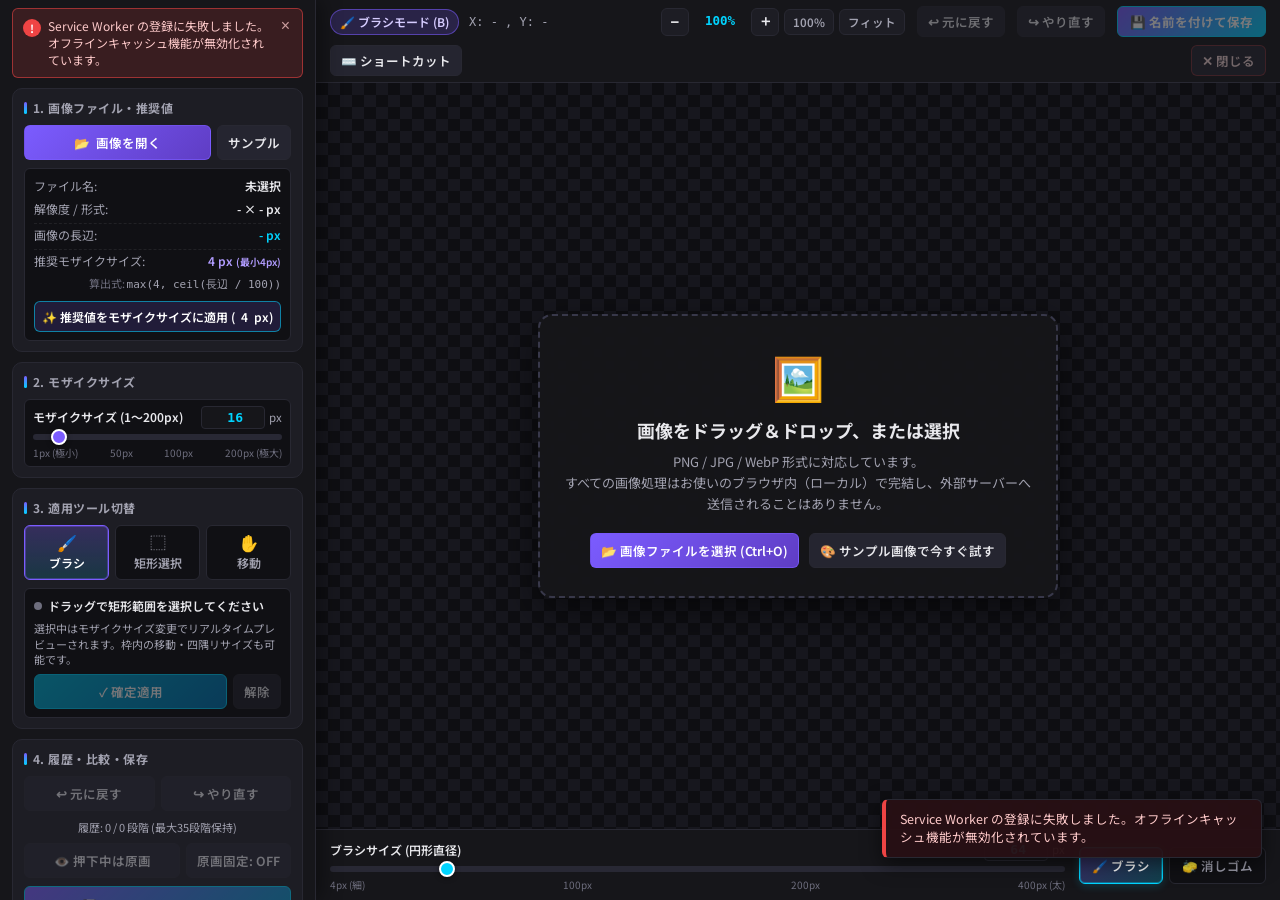
==== index.html @ 26cf525f "Add close-image button returning to start screen and full-screen shortcut help overlay; bump service" ====
<!DOCTYPE html>
<html lang="ja">
<head>
  <meta charset="UTF-8">
  <meta name="viewport" content="width=device-width, initial-scale=1.0">
  <meta name="theme-color" content="#0d0d0f">
  <meta name="description" content="Pixel Mosaic Tool - 画像の任意箇所に本格的なピクセル平均色モザイクを適用できる単一完結型PWAアプリ">
  <title>Pixel Mosaic Tool - ピクセルモザイク編集ツール</title>

  <!-- PWA Web App Manifest -->
  <link rel="manifest" href="./manifest.webmanifest">
  <link rel="icon" type="image/png" sizes="192x192" href="./icons/icon-192.png">
  <link rel="icon" type="image/svg+xml" href="./icons/icon.svg">
  <link rel="apple-touch-icon" href="./icons/icon-192.png">

  <!-- Google Fonts: Noto Sans JP / BIZ UDPGothic (オフライン時はシステムフォントへフォールバック) -->
  <link rel="preconnect" href="https://fonts.googleapis.com">
  <link rel="preconnect" href="https://fonts.gstatic.com" crossorigin>
  <link href="https://fonts.googleapis.com/css2?family=BIZ+UDPGothic:wght@400;700&family=Noto+Sans+JP:wght@400;500;600;700&display=swap" rel="stylesheet">

  <!-- アプリケーションスタイルシート -->
  <link rel="stylesheet" href="./style.css">
</head>
<body>
  <!-- アプリケーション全体の2カラムレイアウト -->
  <div class="app-layout">

    <!-- ==================== 左ツールパネル (幅 300〜320px) ==================== -->
    <aside class="tool-panel" aria-label="モザイク編集ツールパネル">

      <!-- アプリヘッダー (PWAインストールボタン表示時のみ現れる) -->
      <header class="panel-header">
        <!-- PWAインストール可能時に表示されるボタン -->
        <button type="button" id="installPwaBtn" class="btn btn-install" hidden aria-label="PWAアプリとしてインストール">
          PWAインストール
        </button>
      </header>

      <!-- パネル内アラート通知領域 (エラーや重要メッセージを画面内に表示) -->
      <div id="panelAlertBox" class="panel-alert" role="alert" aria-live="assertive" hidden>
        <div class="panel-alert-content">
          <span id="panelAlertIcon" class="panel-alert-icon" aria-hidden="true">!</span>
          <p id="panelAlertMessage" class="panel-alert-message"></p>
        </div>
        <button type="button" id="panelAlertCloseBtn" class="panel-alert-close" aria-label="アラート通知を閉じる">×</button>
      </div>

      <!-- スクロール可能なパネル本体 -->
      <div class="panel-body">

        <!-- 1. 画像ファイル読み込み & 画像情報・推奨モザイクサイズ常時表示 -->
        <section class="panel-section" aria-labelledby="sectionFileHeading">
          <h2 id="sectionFileHeading" class="section-title">1. 画像ファイル・推奨値</h2>

          <!-- 非表示のファイル選択input (PNG / JPG / WebP 対応) -->
          <input
            type="file"
            id="fileInput"
            accept="image/png,image/jpeg,image/webp,.png,.jpg,.jpeg,.webp"
            hidden
          >

          <div class="btn-row">
            <button type="button" id="openFileBtn" class="btn btn-primary btn-full" aria-label="画像ファイルを開く (ショートカット Ctrl+O)">
              <span class="btn-icon" aria-hidden="true">📂</span>
              <span>画像を開く</span>
              <kbd class="kbd-hint">Ctrl+O</kbd>
            </button>
            <button type="button" id="loadSampleBtn" class="btn btn-secondary" title="動作確認用のサンプル画像を生成して読み込みます" aria-label="サンプル画像を読み込む">
              サンプル
            </button>
          </div>

          <!-- 画像情報と推奨モザイクサイズの常時表示カード -->
          <div class="info-card" aria-live="polite">
            <div class="info-row">
              <span class="info-label">ファイル名:</span>
              <span id="infoFileName" class="info-value text-ellipsis" title="未選択">未選択</span>
            </div>
            <div class="info-row">
              <span class="info-label">解像度 / 形式:</span>
              <span id="infoResolution" class="info-value">- × - px</span>
            </div>
            <div class="info-row highlight-row">
              <span class="info-label">画像の長辺:</span>
              <strong id="infoLongSide" class="info-value accent-cyan">- px</strong>
            </div>
            <div class="info-row highlight-row">
              <span class="info-label" title="長辺400px以上なら ceil(長辺/100)、最小4px">推奨モザイクサイズ:</span>
              <strong id="infoRecommendedSize" class="info-value accent-purple">4 px <small>(最小4px)</small></strong>
            </div>
            <p class="formula-note">算出式: <code>max(4, ceil(長辺 / 100))</code></p>

            <!-- 推奨値適用ボタン -->
            <button
              type="button"
              id="applyRecommendedBtn"
              class="btn btn-accent btn-full"
              aria-label="推奨モザイクサイズを現在の設定に適用する"
            >
              ✨ 推奨値をモザイクサイズに適用 (<span id="recommendedBtnValue">4</span>px)
            </button>
          </div>
        </section>

        <!-- 2. モザイクサイズ設定 -->
        <section class="panel-section" aria-labelledby="sectionSizeHeading">
          <h2 id="sectionSizeHeading" class="section-title">2. モザイクサイズ</h2>

          <!-- モザイクサイズ (1〜200px, 1px単位, スライダー+数値連動) -->
          <div class="control-group">
            <div class="control-header">
              <label for="mosaicSizeSlider" class="control-label">モザイクサイズ (1〜200px)</label>
              <div class="number-input-wrap">
                <label for="mosaicSizeInput" class="sr-only">モザイクサイズ数値入力</label>
                <input
                  type="number"
                  id="mosaicSizeInput"
                  class="number-input"
                  min="1"
                  max="200"
                  step="1"
                  value="16"
                  aria-label="モザイクサイズ数値入力 (1から200ピクセル)"
                >
                <span class="unit-label">px</span>
              </div>
            </div>
            <input
              type="range"
              id="mosaicSizeSlider"
              class="range-slider"
              min="1"
              max="200"
              step="1"
              value="16"
              aria-label="モザイクサイズスライダー (1から200ピクセル)"
            >
            <div class="range-ticks">
              <span>1px (極小)</span>
              <span>50px</span>
              <span>100px</span>
              <span>200px (極大)</span>
            </div>
          </div>
        </section>

        <!-- 3. ツール切替 (ブラシ / 矩形選択 / パン移動) -->
        <section class="panel-section" aria-labelledby="sectionToolHeading">
          <h2 id="sectionToolHeading" class="section-title">3. 適用ツール切替</h2>

          <div class="tool-switcher" role="group" aria-label="モザイク適用ツール選択">
            <button
              type="button"
              id="toolBrushBtn"
              class="tool-btn active"
              data-tool="brush"
              aria-pressed="true"
              aria-label="ブラシツールに切り替え (ショートカット B)"
            >
              <span class="tool-icon" aria-hidden="true">🖌️</span>
              <span class="tool-name">ブラシ</span>
              <kbd class="kbd-hint">B</kbd>
            </button>

            <button
              type="button"
              id="toolRectBtn"
              class="tool-btn"
              data-tool="rect"
              aria-pressed="false"
              aria-label="矩形選択ツールに切り替え (ショートカット R)"
            >
              <span class="tool-icon" aria-hidden="true">⬚</span>
              <span class="tool-name">矩形選択</span>
              <kbd class="kbd-hint">R</kbd>
            </button>

            <button
              type="button"
              id="toolPanBtn"
              class="tool-btn"
              data-tool="pan"
              aria-pressed="false"
              aria-label="手のひらパン移動ツールに切り替え (Spaceキー押下でも可)"
            >
              <span class="tool-icon" aria-hidden="true">✋</span>
              <span class="tool-name">移動</span>
              <kbd class="kbd-hint">Space</kbd>
            </button>
          </div>

          <!-- 矩形選択ツール用の確定・キャンセル操作ボックス -->
          <div id="rectActionBox" class="rect-action-box" aria-live="polite">
            <div class="rect-status-header">
              <span class="rect-status-dot" id="rectStatusDot"></span>
              <span id="rectSelectionInfo" class="rect-status-text">ドラッグで矩形範囲を選択してください</span>
            </div>
            <p class="rect-hint-text">
              選択中はモザイクサイズ変更でリアルタイムプレビューされます。枠内の移動・四隅リサイズも可能です。
            </p>
            <div class="btn-row">
              <button
                type="button"
                id="confirmRectBtn"
                class="btn btn-confirm btn-flex"
                disabled
                aria-label="選択した矩形領域にモザイクを確定適用する (Enter または ダブルクリック)"
              >
                ✓ 確定適用 <kbd class="kbd-hint">Enter</kbd>
              </button>
              <button
                type="button"
                id="cancelRectBtn"
                class="btn btn-secondary"
                disabled
                aria-label="矩形選択をキャンセルする (Esc)"
              >
                解除 <kbd class="kbd-hint">Esc</kbd>
              </button>
            </div>
          </div>
        </section>

        <!-- 4. 履歴 (Undo/Redo) ・ 比較表示 ・ 保存 -->
        <section class="panel-section" aria-labelledby="sectionActionHeading">
          <h2 id="sectionActionHeading" class="section-title">4. 履歴・比較・保存</h2>

          <!-- Undo / Redo ボタン -->
          <div class="btn-row">
            <button
              type="button"
              id="undoBtn"
              class="btn btn-secondary btn-flex"
              disabled
              aria-label="元に戻す (Undo ショートカット Ctrl+Z)"
            >
              ↩ 元に戻す <kbd class="kbd-hint">Ctrl+Z</kbd>
            </button>
            <button
              type="button"
              id="redoBtn"
              class="btn btn-secondary btn-flex"
              disabled
              aria-label="やり直す (Redo ショートカット Ctrl+Y または Ctrl+Shift+Z)"
            >
              ↪ やり直す <kbd class="kbd-hint">Ctrl+Y</kbd>
            </button>
          </div>
          <div class="history-meta">
            <span id="historyStatusText">履歴: 0 / 0 段階 (最大35段階保持)</span>
          </div>

          <!-- 原画比較 (Before / After: 押している間 & トグル切替対応) -->
          <div class="compare-group">
            <button
              type="button"
              id="compareHoldBtn"
              class="btn btn-secondary btn-flex"
              disabled
              aria-label="押している間だけモザイク適用前の原画を表示する (ショートカット Hキー長押し)"
            >
              👁️ 押下中は原画 <kbd class="kbd-hint">H</kbd>
            </button>
            <button
              type="button"
              id="compareToggleBtn"
              class="btn btn-secondary"
              disabled
              aria-pressed="false"
              aria-label="原画表示 (Before/After) をトグル切り替えする"
            >
              原画固定: OFF
            </button>
          </div>

          <!-- 保存ボタン -->
          <button
            type="button"
            id="saveBtn"
            class="btn btn-save btn-full"
            disabled
            aria-label="モザイク適用済み画像を保存する (ショートカット Ctrl+S)"
          >
            <span>💾 画像を保存 (<code>_mosaic</code>)</span>
            <kbd class="kbd-hint">Ctrl+S</kbd>
          </button>
        </section>

        <!-- 5. 画面を常に表示 (Wake Lock API) & 別ウィンドウ起動 -->
        <section class="panel-section" aria-labelledby="sectionWindowHeading">
          <h2 id="sectionWindowHeading" class="section-title">5. 表示維持・ウィンドウ</h2>

          <!-- Wake Lock API トグル -->
          <div class="toggle-row">
            <div class="toggle-label-group">
              <label for="wakeLockToggle" class="toggle-label">画面を常に表示 (Wake Lock)</label>
              <span id="wakeLockStatus" class="wake-status">OFF</span>
            </div>
            <input
              type="checkbox"
              id="wakeLockToggle"
              class="toggle-checkbox"
              aria-label="画面を常に表示してスリープを防止する (Screen Wake Lock API)"
            >
          </div>

          <!-- 別ウィンドウで開くボタン -->
          <button
            type="button"
            id="openWindowBtn"
            class="btn btn-secondary btn-full"
            aria-label="このアプリを独立した別ウィンドウで開く"
          >
            🗗 別ウィンドウで開く
          </button>

          <!-- ショートカットキー説明の表示/非表示を切り替えるトグルボタン (初期状態: 非表示) -->
          <button
            type="button"
            id="toggleShortcutsBtn"
            class="btn btn-secondary btn-full"
            aria-expanded="false"
            aria-controls="shortcutBar shortcutGrid"
            aria-label="ショートカットキーの説明表示を切り替える"
          >
            <span aria-hidden="true">⌨</span>
            <span id="toggleShortcutsBtnText">ショートカット説明: OFF</span>
          </button>

          <!-- 常に前面表示に関する正直な仕様注釈 -->
          <p class="honest-note">
            ※WebブラウザおよびPWAのセキュリティ仕様上、OSレベルの「常に最前面表示（Always on Top）」は実現できません。代わりに、作業中の画面自動スリープを防ぐ <strong>Wake Lock API</strong> と、作業用に配置しやすい<strong>別ウィンドウ起動ボタン</strong>を提供しています。
          </p>
        </section>

        <!-- 6. 警告表示 (常時表示) -->
        <section class="warning-card" aria-label="モザイク処理に関する重要警告">
          <h3 class="warning-title">⚠️ 重要: 保存前に必ずご確認ください</h3>
          <ul class="warning-list">
            <li><strong>モザイクは不可逆です:</strong> ピクセル領域を平均色で完全に塗りつぶすため、保存後の画像から元のピクセル情報を復元することはできません。</li>
            <li><strong>保存前の目視確認:</strong> モザイクサイズが小さすぎると文字や顔立ちが推測される恐れがあります。保存前にズームして十分な強度か必ず確認してください。</li>
            <li><strong>元画像の保護:</strong> 保存時は <code>元ファイル名_mosaic.拡張子</code> として出力され、元の画像ファイル自体は上書きされません。</li>
          </ul>
        </section>

      </div>
    </aside>

    <!-- ==================== 右キャンバス作業領域 ==================== -->
    <main class="workspace-area" aria-label="画像編集ワークスペース">

      <!-- 上部ステータス＆ズームツールバー -->
      <header class="canvas-toolbar" aria-label="キャンバス表示ステータスとズーム操作">
        <div class="status-left">
          <span id="statusToolBadge" class="status-badge badge-purple">🖌️ ブラシモード (B)</span>
          <span id="statusCoords" class="status-coords">X: - , Y: -</span>
          <span id="compareActiveBadge" class="status-badge badge-cyan" hidden>👁️ 原画 (Before) 表示中</span>
        </div>

        <div class="zoom-controls" role="group" aria-label="ズーム倍率操作">
          <button type="button" id="zoomOutBtn" class="btn-icon-only" aria-label="ズームアウト (縮小 -)">−</button>
          <span id="zoomLevelText" class="zoom-level-text" title="現在の表示倍率 (0.1x〜8.0x)">100%</span>
          <button type="button" id="zoomInBtn" class="btn-icon-only" aria-label="ズームイン (拡大 +)">＋</button>
          <button type="button" id="zoomResetBtn" class="btn-zoom-chip" aria-label="ズームを100%等倍にリセット (0)">100%</button>
          <button type="button" id="zoomFitBtn" class="btn-zoom-chip" aria-label="画像を画面サイズにフィット表示">フィット</button>
        </div>

        <!-- 元に戻す / やり直すボタン (上部ツールバー) -->
        <button
          type="button"
          id="undoToolbarBtn"
          class="btn btn-secondary"
          disabled
          aria-label="元に戻す (Ctrl+Z)"
        >
          ↩ 元に戻す
        </button>
        <button
          type="button"
          id="redoToolbarBtn"
          class="btn btn-secondary"
          disabled
          aria-label="やり直す (Ctrl+Y)"
        >
          ↪ やり直す
        </button>

        <!-- 名前を付けて保存ボタン -->
        <button
          type="button"
          id="saveAsBtn"
          class="btn btn-save-as"
          disabled
          aria-label="名前を付けて画像を保存する"
        >
          💾 名前を付けて保存
        </button>

        <!-- ショートカットキー一覧（全画面オーバーレイ）表示ボタン -->
        <button
          type="button"
          id="shortcutHelpBtn"
          class="btn btn-secondary"
          aria-haspopup="dialog"
          aria-controls="shortcutHelpOverlay"
          aria-label="ショートカットキー一覧を表示する"
        >
          ⌨️ ショートカット
        </button>

        <!-- 編集中の画像を閉じて開始画面に戻るボタン -->
        <button
          type="button"
          id="closeEditorBtn"
          class="btn btn-close-editor"
          disabled
          aria-label="画像を閉じて開始画面に戻る"
        >
          ✕ 閉じる
        </button>
      </header>

      <!-- キャンバスビューポート (チェッカーボード背景) -->
      <div id="canvasViewport" class="canvas-viewport" tabindex="0" aria-label="モザイク編集キャンバス領域">

        <!-- 表示用メインキャンバス (オフスクリーンキャンバスから高速転写) -->
        <canvas id="displayCanvas" class="display-canvas" aria-label="編集中の画像キャンバス"></canvas>

        <!-- 矩形選択中にキャンバス上部に表示されるフローティング確定バー -->
        <div id="floatingRectBar" class="floating-rect-bar" hidden>
          <span id="floatingRectText" class="floating-rect-text">矩形選択プレビュー中</span>
          <button type="button" id="floatingConfirmBtn" class="btn btn-confirm btn-sm" aria-label="選択範囲のモザイクを確定する">
            ✓ 確定 (Enter / ダブルクリック)
          </button>
          <button type="button" id="floatingCancelBtn" class="btn btn-secondary btn-sm" aria-label="選択範囲をキャンセルする">
            ✕ キャンセル (Esc)
          </button>
        </div>

        <!-- 初期状態（画像未読み込み時）の案内ボックス -->
        <div id="emptyStateBox" class="empty-state-box">
          <div class="empty-state-inner">
            <div class="empty-icon" aria-hidden="true">🖼️</div>
            <h2 class="empty-title">画像をドラッグ＆ドロップ、または選択</h2>
            <p class="empty-desc">
              PNG / JPG / WebP 形式に対応しています。<br>
              すべての画像処理はお使いのブラウザ内（ローカル）で完結し、外部サーバーへ送信されることはありません。
            </p>
            <div class="empty-actions">
              <button type="button" id="emptyOpenBtn" class="btn btn-primary" aria-label="パソコンや端末から画像ファイルを選択して開く">
                📂 画像ファイルを選択 (Ctrl+O)
              </button>
              <button type="button" id="emptySampleBtn" class="btn btn-secondary" aria-label="デモ用のサンプル画像を生成して試す">
                🎨 サンプル画像で今すぐ試す
              </button>
            </div>
            <!-- ショートカットキー一覧 (初期状態は非表示、body.shortcuts-visible 時に表示) -->
            <div id="shortcutGrid" class="shortcut-grid" aria-label="キーボードショートカット一覧">
              <div class="sc-item"><kbd>B</kbd> <span>ブラシ</span></div>
              <div class="sc-item"><kbd>E</kbd> <span>消しゴム</span></div>
              <div class="sc-item"><kbd>R</kbd> <span>矩形選択</span></div>
              <div class="sc-item"><kbd>Enter</kbd> <span>矩形確定</span></div>
              <div class="sc-item"><kbd>Ctrl+Z</kbd> <span>元に戻す</span></div>
              <div class="sc-item"><kbd>Ctrl+Y</kbd> <span>やり直す</span></div>
              <div class="sc-item"><kbd>H</kbd> <span>原画比較</span></div>
              <div class="sc-item"><kbd>Space</kbd>+ドラッグ <span>画面移動</span></div>
              <div class="sc-item"><kbd>+</kbd><kbd>-</kbd><kbd>0</kbd> <span>ズーム</span></div>
              <div class="sc-item"><kbd>Ctrl+S</kbd> <span>保存</span></div>
            </div>
          </div>
        </div>

        <!-- ドラッグ＆ドロップ中のハイライトオーバーレイ -->
        <div id="dropOverlay" class="drop-overlay" hidden aria-hidden="true">
          <div class="drop-overlay-box">
            <span class="drop-overlay-icon">📥</span>
            <p class="drop-overlay-text">ここにドロップして画像を読み込む (PNG / JPG / WebP)</p>
          </div>
        </div>

      </div>

      <!-- 下部ブラシサイズ調節バー (円形プレビュー直径, スライダー+数値連動, ブラシ/消しゴム切替) -->
      <div id="brushControlGroup" class="control-group brush-size-bar">
        <div class="brush-size-controls">
          <div class="control-header">
            <label for="brushSizeSlider" class="control-label">ブラシサイズ (円形直径)</label>
            <div class="number-input-wrap">
              <label for="brushSizeInput" class="sr-only">ブラシサイズ数値入力</label>
              <input
                type="number"
                id="brushSizeInput"
                class="number-input"
                min="4"
                max="400"
                step="1"
                value="64"
                aria-label="ブラシサイズ数値入力 (4から400ピクセル)"
              >
              <span class="unit-label">px</span>
            </div>
          </div>
          <input
            type="range"
            id="brushSizeSlider"
            class="range-slider range-slider-cyan"
            min="4"
            max="400"
            step="1"
            value="64"
            aria-label="ブラシサイズスライダー (4から400ピクセル)"
          >
          <div class="range-ticks">
            <span>4px (細)</span>
            <span>100px</span>
            <span>200px</span>
            <span>400px (太)</span>
          </div>
        </div>

        <div class="brush-mode-switcher" role="group" aria-label="ブラシ・消しゴム切替">
          <button
            type="button"
            id="brushModeBtn"
            class="brush-mode-btn active"
            aria-pressed="true"
            title="ブラシモード (ショートカット B)"
            aria-label="ブラシモードに切り替え (ショートカット B)"
          >
            🖌️ ブラシ
          </button>
          <button
            type="button"
            id="eraserModeBtn"
            class="brush-mode-btn"
            aria-pressed="false"
            title="消しゴムモード (ショートカット E)"
            aria-label="消しゴムモードに切り替え (ショートカット E)"
          >
            🧽 消しゴム
          </button>
        </div>
      </div>

      <!-- 下部ショートカット・操作ガイドフッター (初期状態は非表示、body.shortcuts-visible 時に表示) -->
      <footer id="shortcutBar" class="shortcut-bar" aria-label="操作ガイドおよびショートカット">
        <span><kbd>B</kbd> ブラシ</span>
        <span><kbd>E</kbd> 消しゴム</span>
        <span><kbd>R</kbd> 矩形選択 (確定: <kbd>Enter</kbd> / ダブルクリック)</span>
        <span><kbd>Ctrl+Z</kbd> Undo</span>
        <span><kbd>Ctrl+Shift+Z</kbd> / <kbd>Ctrl+Y</kbd> Redo</span>
        <span><kbd>H</kbd> 押下中は原画比較</span>
        <span><kbd>ホイール</kbd> / <kbd>+</kbd><kbd>-</kbd><kbd>0</kbd> ズーム</span>
        <span><kbd>2本指ピンチ</kbd> ズーム</span>
        <span><kbd>中ボタン</kbd> / <kbd>Space</kbd>+ドラッグ パン移動</span>
        <span><kbd>Ctrl+S</kbd> 保存</span>
      </footer>

    </main>

  </div>

  <!-- ショートカットキー一覧 全画面オーバーレイ (表示中は編集画面全体を完全に覆い隠す) -->
  <div
    id="shortcutHelpOverlay"
    class="shortcut-help-overlay"
    hidden
    role="dialog"
    aria-modal="true"
    aria-label="ショートカットキー一覧"
  >
    <div class="shortcut-help-dialog" role="document">
      <div class="shortcut-help-header">
        <h2 class="shortcut-help-title">ショートカットキー一覧</h2>
        <button
          type="button"
          id="shortcutHelpCloseBtn"
          class="btn btn-secondary shortcut-help-close-btn"
          aria-label="ショートカットキー一覧を閉じる"
        >
          ✕ 閉じる
        </button>
      </div>

      <p class="shortcut-help-lead">
        キーボードショートカット・マウス操作・タッチ操作の一覧です。<kbd>Esc</kbd> キーまたは枠外クリックでも閉じられます。
      </p>

      <div class="shortcut-help-list">
        <div class="shortcut-help-item">
          <div class="shortcut-help-keys"><kbd>B</kbd></div>
          <div class="shortcut-help-desc">ブラシ（モザイク塗布モードに切り替え）</div>
        </div>
        <div class="shortcut-help-item">
          <div class="shortcut-help-keys"><kbd>E</kbd></div>
          <div class="shortcut-help-desc">消しゴム（モザイク消去モードに切り替え）</div>
        </div>
        <div class="shortcut-help-item">
          <div class="shortcut-help-keys"><kbd>R</kbd></div>
          <div class="shortcut-help-desc">矩形選択ツールに切り替え</div>
        </div>
        <div class="shortcut-help-item">
          <div class="shortcut-help-keys"><kbd>Enter</kbd> <span class="key-sep">/</span> <kbd>ダブルクリック</kbd></div>
          <div class="shortcut-help-desc">矩形選択のモザイクを確定適用</div>
        </div>
        <div class="shortcut-help-item">
          <div class="shortcut-help-keys"><kbd>Esc</kbd></div>
          <div class="shortcut-help-desc">矩形選択のキャンセル ／ この一覧画面を閉じる</div>
        </div>
        <div class="shortcut-help-item">
          <div class="shortcut-help-keys"><kbd>Ctrl+Z</kbd></div>
          <div class="shortcut-help-desc">元に戻す（Undo）</div>
        </div>
        <div class="shortcut-help-item">
          <div class="shortcut-help-keys"><kbd>Ctrl+Y</kbd> <span class="key-sep">/</span> <kbd>Ctrl+Shift+Z</kbd></div>
          <div class="shortcut-help-desc">やり直す（Redo）</div>
        </div>
        <div class="shortcut-help-item">
          <div class="shortcut-help-keys"><kbd>H</kbd></div>
          <div class="shortcut-help-desc">原画比較（押している間だけモザイク前の原画を表示）</div>
        </div>
        <div class="shortcut-help-item">
          <div class="shortcut-help-keys"><kbd>Space</kbd>+ドラッグ <span class="key-sep">/</span> <kbd>中ボタン</kbd>ドラッグ</div>
          <div class="shortcut-help-desc">画面移動（パン移動）</div>
        </div>
        <div class="shortcut-help-item">
          <div class="shortcut-help-keys"><kbd>2本指ピンチ</kbd> <span class="key-sep">/</span> <kbd>2本指ドラッグ</kbd></div>
          <div class="shortcut-help-desc">タッチ操作でズーム（拡大・縮小）・画面移動</div>
        </div>
        <div class="shortcut-help-item">
          <div class="shortcut-help-keys"><kbd>＋</kbd> <kbd>－</kbd> <kbd>0</kbd> <span class="key-sep">/</span> <kbd>ホイール</kbd></div>
          <div class="shortcut-help-desc">ズーム拡大・縮小 ／ <kbd>0</kbd> で 100% 等倍にリセット</div>
        </div>
        <div class="shortcut-help-item">
          <div class="shortcut-help-keys"><kbd>Ctrl+S</kbd></div>
          <div class="shortcut-help-desc">編集済み画像を保存（<code>_mosaic</code>）</div>
        </div>
        <div class="shortcut-help-item">
          <div class="shortcut-help-keys"><kbd>Ctrl+O</kbd></div>
          <div class="shortcut-help-desc">画像ファイルを開く</div>
        </div>
      </div>
    </div>
  </div>

  <!-- 画面内トースト通知コンテナ -->
  <div id="toastContainer" class="toast-container" aria-live="polite" aria-atomic="true"></div>

  <!-- メインアプリケーションロジック -->
  <script src="./app.js" defer></script>
</body>
</html>
---- style.css ----
/**
 * Pixel Mosaic Tool - スタイルシート (style.css)
 *
 * 仕様に基づくダークテーマ配色:
 * - 背景: #0d0d0f 〜 #121215
 * - パネル背景: #16161a
 * - アクセントカラー1 (パープル): #7b5cff
 * - アクセントカラー2 (シアン): #00d4ff
 * - メイン文字色: #e8e8ec
 * - フォント: "Noto Sans JP", "BIZ UDPGothic", sans-serif
 */

/* ==================== CSS変数定義 ==================== */
:root {
  --bg-deep: #0d0d0f;
  --bg-workspace: #121215;
  --bg-panel: #16161a;
  --bg-card: #1d1d24;
  --bg-input: #101014;
  --bg-hover: #252530;

  --accent-purple: #7b5cff;
  --accent-purple-hover: #8f75ff;
  --accent-cyan: #00d4ff;
  --accent-cyan-hover: #33ddff;
  --accent-green: #10b981;
  --accent-amber: #f59e0b;
  --accent-red: #ef4444;

  --text-main: #e8e8ec;
  --text-sub: #a2a2b0;
  --text-muted: #6e6e7e;

  --border-color: #282832;
  --border-focus: #7b5cff;

  --panel-width: 316px;
  --radius-sm: 6px;
  --radius-md: 10px;
  --radius-lg: 14px;

  --font-base: "Noto Sans JP", "BIZ UDPGothic", -apple-system, BlinkMacSystemFont, "Segoe UI", sans-serif;
  --font-mono: ui-monospace, SFMono-Regular, Menlo, Monaco, Consolas, monospace;
}

/* ==================== リセット & ベース設定 ==================== */
*,
*::before,
*::after {
  box-sizing: border-box;
  margin: 0;
  padding: 0;
}

html,
body {
  width: 100%;
  height: 100%;
  overflow: hidden;
  background-color: var(--bg-deep);
  color: var(--text-main);
  font-family: var(--font-base);
  font-size: 13.5px;
  line-height: 1.5;
  -webkit-font-smoothing: antialiased;
  user-select: none;
}

/* スクリーンリーダー専用ラベル用クラス */
.sr-only {
  position: absolute;
  width: 1px;
  height: 1px;
  padding: 0;
  margin: -1px;
  overflow: hidden;
  clip: rect(0, 0, 0, 0);
  white-space: nowrap;
  border: 0;
}

/* `[hidden]` 属性が指定された要素は確実に非表示にする */
[hidden] {
  display: none !important;
}

/* ==================== メイン2カラムレイアウト ==================== */
.app-layout {
  display: flex;
  width: 100vw;
  height: 100vh;
  background: linear-gradient(135deg, var(--bg-deep) 0%, var(--bg-workspace) 100%);
}

/* ==================== 左ツールパネル (幅 300-320px) ==================== */
.tool-panel {
  width: var(--panel-width);
  min-width: 300px;
  max-width: 320px;
  height: 100%;
  background-color: var(--bg-panel);
  border-right: 1px solid var(--border-color);
  display: flex;
  flex-direction: column;
  z-index: 20;
  box-shadow: 4px 0 20px rgba(0, 0, 0, 0.45);
}

/* パネルヘッダー */
.panel-header {
  padding: 12px 14px;
  border-bottom: 1px solid var(--border-color);
  display: flex;
  align-items: center;
  justify-content: space-between;
  gap: 8px;
  background: linear-gradient(180deg, rgba(123, 92, 255, 0.08) 0%, rgba(22, 22, 26, 0) 100%);
}

/* インストールボタンが非表示の間はヘッダー自体を表示しない */
.panel-header:has(> #installPwaBtn[hidden]) {
  display: none;
}

/* パネル内アラート領域 */
.panel-alert {
  margin: 8px 12px 0;
  padding: 9px 10px;
  border-radius: var(--radius-sm);
  background-color: rgba(239, 68, 68, 0.16);
  border: 1px solid rgba(239, 68, 68, 0.55);
  color: #fecaca;
  display: flex;
  align-items: flex-start;
  justify-content: space-between;
  gap: 8px;
  font-size: 12px;
}

.panel-alert.alert-info {
  background-color: rgba(0, 212, 255, 0.14);
  border-color: rgba(0, 212, 255, 0.5);
  color: #cffafe;
}

.panel-alert-content {
  display: flex;
  align-items: flex-start;
  gap: 7px;
}

.panel-alert-icon {
  display: inline-flex;
  align-items: center;
  justify-content: center;
  width: 18px;
  height: 18px;
  border-radius: 50%;
  background: var(--accent-red);
  color: #fff;
  font-weight: 700;
  font-size: 11px;
  flex-shrink: 0;
  margin-top: 1px;
}

.panel-alert.alert-info .panel-alert-icon {
  background: var(--accent-cyan);
  color: #0d0d0f;
}

.panel-alert-message {
  word-break: break-word;
  line-height: 1.4;
}

.panel-alert-close {
  background: transparent;
  border: none;
  color: inherit;
  font-size: 16px;
  line-height: 1;
  cursor: pointer;
  opacity: 0.75;
  padding: 0 2px;
}

.panel-alert-close:hover {
  opacity: 1;
}

/* パネルスクロール領域 */
.panel-body {
  flex: 1;
  overflow-y: auto;
  padding: 10px 12px 18px;
  display: flex;
  flex-direction: column;
  gap: 10px;
}

.panel-body::-webkit-scrollbar {
  width: 6px;
}

.panel-body::-webkit-scrollbar-track {
  background: var(--bg-panel);
}

.panel-body::-webkit-scrollbar-thumb {
  background: #2f2f3d;
  border-radius: 3px;
}

/* 各セクション共通カード */
.panel-section {
  background-color: var(--bg-card);
  border: 1px solid var(--border-color);
  border-radius: var(--radius-md);
  padding: 10px 11px;
  display: flex;
  flex-direction: column;
  gap: 8px;
}

.section-title {
  font-size: 12px;
  font-weight: 700;
  color: var(--text-sub);
  text-transform: uppercase;
  letter-spacing: 0.04em;
  display: flex;
  align-items: center;
  gap: 6px;
}

.section-title::before {
  content: "";
  display: inline-block;
  width: 3px;
  height: 12px;
  border-radius: 2px;
  background: linear-gradient(180deg, var(--accent-purple), var(--accent-cyan));
}

/* ==================== ボタン共通 ==================== */
.btn-row {
  display: flex;
  gap: 6px;
  align-items: center;
}

.btn {
  display: inline-flex;
  align-items: center;
  justify-content: center;
  gap: 6px;
  padding: 7px 10px;
  border-radius: var(--radius-sm);
  border: 1px solid var(--border-color);
  background-color: var(--bg-hover);
  color: var(--text-main);
  font-family: inherit;
  font-size: 12.5px;
  font-weight: 600;
  cursor: pointer;
  transition: background-color 0.15s ease, border-color 0.15s ease, transform 0.08s ease, opacity 0.15s ease;
  white-space: nowrap;
}

.btn:hover:not(:disabled) {
  background-color: #2f2f3d;
  border-color: #3e3e52;
}

.btn:active:not(:disabled) {
  transform: translateY(1px);
}

.btn:focus-visible {
  outline: 2px solid var(--accent-cyan);
  outline-offset: 2px;
}

.btn:disabled {
  opacity: 0.42;
  cursor: not-allowed;
}

.btn-full {
  width: 100%;
}

.btn-flex {
  flex: 1;
}

.btn-sm {
  padding: 5px 9px;
  font-size: 12px;
}

/* プライマリボタン (パープル) */
.btn-primary {
  background: linear-gradient(135deg, var(--accent-purple) 0%, #5f3dc4 100%);
  border-color: rgba(123, 92, 255, 0.6);
  color: #ffffff;
}

.btn-primary:hover:not(:disabled) {
  background: linear-gradient(135deg, var(--accent-purple-hover) 0%, #6d48d9 100%);
  border-color: var(--accent-purple-hover);
}

/* アクセントボタン (推奨値適用: パープル〜シアングラデーション枠) */
.btn-accent {
  background: rgba(123, 92, 255, 0.16);
  border: 1px solid rgba(0, 212, 255, 0.55);
  color: #ffffff;
  font-size: 12px;
  padding: 6px 8px;
}

.btn-accent:hover:not(:disabled) {
  background: rgba(0, 212, 255, 0.22);
  border-color: var(--accent-cyan);
}

/* 確定ボタン (シアン〜グリーン系) */
.btn-confirm {
  background: linear-gradient(135deg, #00b4d8 0%, #0077b6 100%);
  border-color: var(--accent-cyan);
  color: #ffffff;
}

.btn-confirm:hover:not(:disabled) {
  background: linear-gradient(135deg, var(--accent-cyan) 0%, #0096c7 100%);
}

/* 保存ボタン */
.btn-save {
  background: linear-gradient(135deg, var(--accent-purple) 0%, #0098c7 100%);
  border-color: var(--accent-cyan);
  color: #ffffff;
  padding: 9px 12px;
  font-size: 13px;
}

.btn-save:hover:not(:disabled) {
  filter: brightness(1.1);
}

/* インストールボタン */
.btn-install {
  font-size: 11px;
  padding: 4px 8px;
  background: rgba(0, 212, 255, 0.16);
  border-color: var(--accent-cyan);
  color: var(--accent-cyan);
}

/* キーボードヒントバッジ (初期状態は非表示、body.shortcuts-visible 時にのみ表示) */
.kbd-hint {
  display: none;
  padding: 1px 5px;
  font-family: var(--font-mono);
  font-size: 10.5px;
  font-weight: 500;
  color: var(--text-sub);
  background-color: rgba(0, 0, 0, 0.38);
  border: 1px solid rgba(255, 255, 255, 0.14);
  border-radius: 4px;
}

body.shortcuts-visible .kbd-hint {
  display: inline-block;
}

/* ==================== 画像情報 & 推奨モザイクサイズカード ==================== */
.info-card {
  background-color: var(--bg-input);
  border: 1px solid var(--border-color);
  border-radius: var(--radius-sm);
  padding: 8px 9px;
  display: flex;
  flex-direction: column;
  gap: 5px;
}

.info-row {
  display: flex;
  align-items: center;
  justify-content: space-between;
  gap: 6px;
  font-size: 12px;
}

.highlight-row {
  padding-top: 2px;
  border-top: 1px dashed rgba(255, 255, 255, 0.07);
}

.info-label {
  color: var(--text-sub);
  flex-shrink: 0;
}

.info-value {
  color: var(--text-main);
  font-weight: 600;
  text-align: right;
}

.text-ellipsis {
  overflow: hidden;
  text-overflow: ellipsis;
  white-space: nowrap;
  max-width: 175px;
}

.accent-cyan {
  color: var(--accent-cyan);
}

.accent-purple {
  color: #b19cff;
}

.formula-note {
  font-size: 11px;
  color: var(--text-muted);
  text-align: right;
  margin-bottom: 2px;
}

.formula-note code {
  font-family: var(--font-mono);
  color: var(--text-sub);
}

/* ==================== ツール切替ボタングループ ==================== */
.tool-switcher {
  display: grid;
  grid-template-columns: repeat(3, 1fr);
  gap: 6px;
}

.tool-btn {
  display: flex;
  flex-direction: column;
  align-items: center;
  justify-content: center;
  gap: 3px;
  padding: 8px 4px;
  border-radius: var(--radius-sm);
  border: 1px solid var(--border-color);
  background-color: var(--bg-input);
  color: var(--text-sub);
  font-family: inherit;
  font-size: 12px;
  font-weight: 600;
  cursor: pointer;
  transition: all 0.15s ease;
}

.tool-btn:hover {
  background-color: var(--bg-hover);
  color: var(--text-main);
}

.tool-btn.active {
  background: linear-gradient(180deg, rgba(123, 92, 255, 0.26) 0%, rgba(0, 212, 255, 0.14) 100%);
  border-color: var(--accent-purple);
  color: #ffffff;
  box-shadow: 0 0 0 1px rgba(123, 92, 255, 0.35) inset;
}

.tool-icon {
  font-size: 16px;
  line-height: 1.1;
}

/* 矩形選択サブボックス */
.rect-action-box {
  background-color: var(--bg-input);
  border: 1px solid var(--border-color);
  border-radius: var(--radius-sm);
  padding: 8px 9px;
  display: flex;
  flex-direction: column;
  gap: 6px;
}

.rect-action-box.has-selection {
  border-color: var(--accent-cyan);
  background: rgba(0, 212, 255, 0.06);
}

.rect-status-header {
  display: flex;
  align-items: center;
  gap: 6px;
  font-size: 12px;
  font-weight: 600;
}

.rect-status-dot {
  width: 8px;
  height: 8px;
  border-radius: 50%;
  background-color: var(--text-muted);
  flex-shrink: 0;
}

.rect-action-box.has-selection .rect-status-dot {
  background-color: var(--accent-cyan);
  box-shadow: 0 0 8px var(--accent-cyan);
}

.rect-hint-text {
  font-size: 11px;
  color: var(--text-sub);
  line-height: 1.4;
}

/* ==================== スライダー & 数値入力コントロール ==================== */
.control-group {
  display: flex;
  flex-direction: column;
  gap: 5px;
  padding: 6px 8px;
  background-color: var(--bg-input);
  border: 1px solid var(--border-color);
  border-radius: var(--radius-sm);
}

.control-header {
  display: flex;
  align-items: center;
  justify-content: space-between;
  gap: 8px;
}

.control-label {
  font-size: 12px;
  font-weight: 600;
  color: var(--text-main);
}

.number-input-wrap {
  display: flex;
  align-items: center;
  gap: 4px;
}

.number-input {
  width: 64px;
  padding: 3px 6px;
  border-radius: 4px;
  border: 1px solid var(--border-color);
  background-color: var(--bg-panel);
  color: var(--accent-cyan);
  font-family: var(--font-mono);
  font-size: 13px;
  font-weight: 700;
  text-align: right;
}

.number-input:focus {
  outline: none;
  border-color: var(--accent-purple);
  box-shadow: 0 0 0 2px rgba(123, 92, 255, 0.25);
}

.unit-label {
  font-size: 11.5px;
  color: var(--text-sub);
}

/* レンジスライダー */
.range-slider {
  -webkit-appearance: none;
  appearance: none;
  width: 100%;
  height: 6px;
  background: #282834;
  border-radius: 3px;
  outline: none;
  cursor: pointer;
}

.range-slider::-webkit-slider-thumb {
  -webkit-appearance: none;
  appearance: none;
  width: 16px;
  height: 16px;
  border-radius: 50%;
  background: var(--accent-purple);
  border: 2px solid #ffffff;
  box-shadow: 0 1px 5px rgba(0, 0, 0, 0.5);
  cursor: pointer;
  transition: transform 0.1s ease;
}

.range-slider::-webkit-slider-thumb:hover {
  transform: scale(1.12);
}

.range-slider-cyan::-webkit-slider-thumb {
  background: var(--accent-cyan);
}

.range-slider::-moz-range-thumb {
  width: 16px;
  height: 16px;
  border-radius: 50%;
  background: var(--accent-purple);
  border: 2px solid #ffffff;
  cursor: pointer;
}

.range-slider-cyan::-moz-range-thumb {
  background: var(--accent-cyan);
}

.range-ticks {
  display: flex;
  justify-content: space-between;
  font-size: 10px;
  color: var(--text-muted);
}

/* ==================== 履歴・比較・Wake Lock ==================== */
.history-meta {
  font-size: 11px;
  color: var(--text-sub);
  text-align: center;
}

.compare-group {
  display: flex;
  gap: 6px;
}

.btn.compare-active,
.btn.shortcuts-toggle-active {
  background: rgba(0, 212, 255, 0.24);
  border-color: var(--accent-cyan);
  color: var(--accent-cyan);
}

.toggle-row {
  display: flex;
  align-items: center;
  justify-content: space-between;
  padding: 6px 8px;
  background-color: var(--bg-input);
  border: 1px solid var(--border-color);
  border-radius: var(--radius-sm);
}

.toggle-label-group {
  display: flex;
  align-items: center;
  gap: 6px;
}

.toggle-label {
  font-size: 12px;
  font-weight: 600;
  cursor: pointer;
}

.wake-status {
  font-size: 10.5px;
  font-family: var(--font-mono);
  padding: 1px 6px;
  border-radius: 10px;
  background-color: rgba(255, 255, 255, 0.08);
  color: var(--text-sub);
}

.wake-status.active {
  background-color: rgba(16, 185, 129, 0.2);
  color: #34d399;
}

.toggle-checkbox {
  width: 18px;
  height: 18px;
  accent-color: var(--accent-purple);
  cursor: pointer;
}

.honest-note {
  font-size: 11px;
  color: var(--text-sub);
  line-height: 1.45;
  background-color: rgba(123, 92, 255, 0.06);
  border-left: 3px solid var(--accent-purple);
  padding: 6px 8px;
  border-radius: 0 4px 4px 0;
}

/* ==================== 警告カード (常時表示) ==================== */
.warning-card {
  background: rgba(245, 158, 11, 0.09);
  border: 1px solid rgba(245, 158, 11, 0.42);
  border-radius: var(--radius-md);
  padding: 9px 11px;
  color: #fde68a;
}

.warning-title {
  font-size: 12px;
  font-weight: 700;
  color: #fbbf24;
  margin-bottom: 5px;
}

.warning-list {
  padding-left: 16px;
  font-size: 11.2px;
  line-height: 1.45;
  display: flex;
  flex-direction: column;
  gap: 4px;
}

.warning-list code {
  font-family: var(--font-mono);
  background: rgba(0, 0, 0, 0.35);
  padding: 1px 4px;
  border-radius: 3px;
}

/* ==================== 右キャンバス作業領域 ==================== */
.workspace-area {
  flex: 1;
  min-width: 0;
  height: 100%;
  display: flex;
  flex-direction: column;
  background-color: var(--bg-workspace);
  position: relative;
}

/* 上部キャンバスツールバー */
.canvas-toolbar {
  min-height: 44px;
  padding: 6px 14px;
  background-color: var(--bg-panel);
  border-bottom: 1px solid var(--border-color);
  display: flex;
  align-items: center;
  justify-content: space-between;
  flex-wrap: wrap;
  gap: 8px 12px;
  z-index: 10;
}

.status-left {
  display: flex;
  align-items: center;
  gap: 10px;
  flex: 1 1 auto;
  min-width: 0;
  overflow: hidden;
}

.status-badge {
  display: inline-flex;
  align-items: center;
  gap: 5px;
  padding: 3px 9px;
  border-radius: 999px;
  font-size: 12px;
  font-weight: 600;
  white-space: nowrap;
}

.badge-purple {
  background: rgba(123, 92, 255, 0.2);
  border: 1px solid rgba(123, 92, 255, 0.55);
  color: #d6ccff;
}

.badge-cyan {
  background: rgba(0, 212, 255, 0.2);
  border: 1px solid var(--accent-cyan);
  color: var(--accent-cyan);
}

.status-coords {
  font-family: var(--font-mono);
  font-size: 12px;
  color: var(--text-sub);
  white-space: nowrap;
}

/* ズームコントロール */
.zoom-controls {
  display: flex;
  align-items: center;
  gap: 5px;
  flex-shrink: 0;
}

/* ツールバー内の「元に戻す」「やり直す」「ショートカット」「閉じる」ボタン */
#undoToolbarBtn,
#redoToolbarBtn,
#shortcutHelpBtn,
#closeEditorBtn {
  padding: 5px 10px;
  flex-shrink: 0;
}

.btn-close-editor {
  border-color: rgba(239, 68, 68, 0.4);
  color: #f3d5d5;
}

.btn-close-editor:hover:not(:disabled) {
  background-color: rgba(239, 68, 68, 0.2);
  border-color: var(--accent-red);
  color: #ffffff;
}

/* ツールバー内の「名前を付けて保存」ボタン (アクセントグラデーション #7b5cff → #00d4ff 系で強調) */
.btn-save-as {
  background: linear-gradient(135deg, var(--accent-purple) 0%, var(--accent-cyan) 100%);
  border: 1px solid var(--accent-cyan);
  color: #ffffff;
  padding: 5px 12px;
  font-size: 12.5px;
  font-weight: 700;
  border-radius: var(--radius-sm);
  box-shadow: 0 2px 10px rgba(0, 212, 255, 0.28), 0 0 0 1px rgba(123, 92, 255, 0.35);
  flex-shrink: 0;
}

.btn-save-as:hover:not(:disabled) {
  background: linear-gradient(135deg, var(--accent-purple-hover) 0%, var(--accent-cyan-hover) 100%);
  border-color: #ffffff;
  box-shadow: 0 3px 14px rgba(0, 212, 255, 0.45);
  filter: brightness(1.06);
}

.btn-save-as:disabled {
  box-shadow: none;
}

.btn-icon-only {
  width: 28px;
  height: 28px;
  border-radius: var(--radius-sm);
  border: 1px solid var(--border-color);
  background-color: var(--bg-card);
  color: var(--text-main);
  font-size: 15px;
  font-weight: 700;
  cursor: pointer;
  display: inline-flex;
  align-items: center;
  justify-content: center;
}

.btn-icon-only:hover {
  background-color: var(--bg-hover);
  border-color: var(--accent-purple);
}

.zoom-level-text {
  min-width: 52px;
  text-align: center;
  font-family: var(--font-mono);
  font-size: 12.5px;
  font-weight: 700;
  color: var(--accent-cyan);
}

.btn-zoom-chip {
  padding: 4px 8px;
  border-radius: var(--radius-sm);
  border: 1px solid var(--border-color);
  background-color: var(--bg-card);
  color: var(--text-sub);
  font-family: inherit;
  font-size: 11.5px;
  font-weight: 600;
  cursor: pointer;
}

.btn-zoom-chip:hover {
  background-color: var(--bg-hover);
  color: var(--text-main);
}

/* ==================== キャンバスビューポート (チェッカーボード背景) ==================== */
.canvas-viewport {
  flex: 1;
  position: relative;
  overflow: hidden;
  outline: none;
  /* ダーク調チェッカーボード背景パターン */
  background-color: #0e0e12;
  background-image:
    linear-gradient(45deg, #17171e 25%, transparent 25%),
    linear-gradient(-45deg, #17171e 25%, transparent 25%),
    linear-gradient(45deg, transparent 75%, #17171e 75%),
    linear-gradient(-45deg, transparent 75%, #17171e 75%);
  background-size: 24px 24px;
  background-position: 0 0, 0 12px, 12px -12px, -12px 0;
}

.display-canvas {
  display: block;
  width: 100%;
  height: 100%;
  /* ブラウザ標準のタッチスクロールやページズームと競合しないよう無効化 (2本指ピンチズーム用) */
  touch-action: none;
}

/* 矩形選択中のフローティング確定バー */
.floating-rect-bar {
  position: absolute;
  top: 14px;
  left: 50%;
  transform: translateX(-50%);
  background-color: rgba(22, 22, 26, 0.94);
  border: 1px solid var(--accent-cyan);
  border-radius: var(--radius-md);
  padding: 7px 12px;
  display: flex;
  align-items: center;
  gap: 8px;
  box-shadow: 0 8px 24px rgba(0, 0, 0, 0.65);
  z-index: 15;
  backdrop-filter: blur(8px);
}

.floating-rect-text {
  font-size: 12px;
  font-weight: 600;
  color: var(--accent-cyan);
  margin-right: 4px;
}

/* 初期ウェルカム画面（未読み込み時） */
.empty-state-box {
  position: absolute;
  inset: 0;
  display: flex;
  align-items: center;
  justify-content: center;
  padding: 24px;
  z-index: 5;
}

.empty-state-inner {
  max-width: 520px;
  width: 100%;
  background-color: rgba(22, 22, 26, 0.92);
  border: 2px dashed #38384a;
  border-radius: var(--radius-lg);
  padding: 28px 24px;
  text-align: center;
  box-shadow: 0 12px 40px rgba(0, 0, 0, 0.55);
  backdrop-filter: blur(6px);
  transition: border-color 0.2s ease, transform 0.2s ease;
}

.empty-state-inner:hover {
  border-color: var(--accent-purple);
}

.empty-icon {
  font-size: 42px;
  margin-bottom: 10px;
}

.empty-title {
  font-size: 18px;
  font-weight: 700;
  color: var(--text-main);
  margin-bottom: 8px;
}

.empty-desc {
  font-size: 13px;
  color: var(--text-sub);
  margin-bottom: 18px;
  line-height: 1.6;
}

.empty-actions {
  display: flex;
  justify-content: center;
  flex-wrap: wrap;
  gap: 10px;
  /* 初期状態 (.shortcut-grid 非表示時) で下部余白が不自然に広がらないよう余白なし */
  margin-bottom: 0;
}

/* 開始画面内のショートカット一覧グリッド (初期状態は非表示、body.shortcuts-visible 時にのみ表示) */
.shortcut-grid {
  display: none;
  grid-template-columns: repeat(3, 1fr);
  gap: 6px;
  margin-top: 20px;
  text-align: left;
  background-color: rgba(13, 13, 15, 0.65);
  padding: 10px 12px;
  border-radius: var(--radius-sm);
  border: 1px solid var(--border-color);
}

body.shortcuts-visible .shortcut-grid {
  display: grid;
}

.sc-item {
  font-size: 11.5px;
  color: var(--text-sub);
  display: flex;
  align-items: center;
  gap: 5px;
}

.sc-item kbd,
.shortcut-bar kbd {
  display: inline-block;
  padding: 1px 5px;
  font-family: var(--font-mono);
  font-size: 10.5px;
  color: var(--text-main);
  background-color: #23232e;
  border: 1px solid #3b3b4f;
  border-radius: 4px;
}

/* ドラッグ＆ドロップ中のオーバーレイ */
.drop-overlay {
  position: absolute;
  inset: 12px;
  background-color: rgba(13, 13, 15, 0.84);
  border: 3px dashed var(--accent-cyan);
  border-radius: var(--radius-lg);
  display: flex;
  align-items: center;
  justify-content: center;
  z-index: 30;
  pointer-events: none;
}

.drop-overlay-box {
  text-align: center;
}

.drop-overlay-icon {
  font-size: 48px;
  display: block;
  margin-bottom: 8px;
}

.drop-overlay-text {
  font-size: 16px;
  font-weight: 700;
  color: var(--accent-cyan);
}

/* 下部ブラシサイズ調節フッターバー (横並び: 左=サイズ調整, 右=ブラシ/消しゴム切替) */
.brush-size-bar {
  display: flex;
  flex-direction: row;
  align-items: center;
  gap: 14px;
  width: 100%;
  padding: 8px 14px;
  background-color: var(--bg-panel);
  border: none;
  border-top: 1px solid var(--border-color);
  border-radius: 0;
  flex-shrink: 0;
  z-index: 10;
}

.brush-size-controls {
  flex: 1;
  min-width: 0;
  display: flex;
  flex-direction: column;
  gap: 5px;
}

.brush-mode-switcher {
  display: flex;
  align-items: center;
  gap: 6px;
  flex-shrink: 0;
}

.brush-mode-btn {
  display: inline-flex;
  align-items: center;
  justify-content: center;
  gap: 5px;
  padding: 8px 12px;
  border-radius: var(--radius-sm);
  border: 1px solid var(--border-color);
  background-color: var(--bg-input);
  color: var(--text-sub);
  font-family: inherit;
  font-size: 12.5px;
  font-weight: 600;
  cursor: pointer;
  white-space: nowrap;
  transition: background-color 0.15s ease, border-color 0.15s ease, color 0.15s ease, box-shadow 0.15s ease, transform 0.08s ease;
}

.brush-mode-btn:hover {
  background-color: var(--bg-hover);
  color: var(--text-main);
}

.brush-mode-btn:active {
  transform: translateY(1px);
}

.brush-mode-btn:focus-visible {
  outline: 2px solid var(--accent-cyan);
  outline-offset: 2px;
}

.brush-mode-btn.active,
.brush-mode-btn[aria-pressed="true"] {
  background: linear-gradient(135deg, rgba(123, 92, 255, 0.32) 0%, rgba(0, 212, 255, 0.22) 100%);
  border-color: var(--accent-cyan);
  color: #ffffff;
  box-shadow: 0 0 0 1px rgba(0, 212, 255, 0.35) inset, 0 2px 8px rgba(0, 212, 255, 0.2);
}

/* 下部ショートカットフッターバー (初期状態は非表示で高さを詰め、body.shortcuts-visible 時にのみ表示) */
.shortcut-bar {
  display: none;
  min-height: 30px;
  padding: 4px 14px;
  background-color: var(--bg-panel);
  border-top: 1px solid var(--border-color);
  align-items: center;
  flex-wrap: wrap;
  gap: 12px;
  font-size: 11.5px;
  color: var(--text-sub);
  z-index: 10;
}

body.shortcuts-visible .shortcut-bar {
  display: flex;
}

/* ==================== トースト通知 ==================== */
.toast-container {
  position: fixed;
  bottom: 42px;
  right: 18px;
  display: flex;
  flex-direction: column;
  gap: 8px;
  z-index: 100;
  pointer-events: none;
  max-width: 380px;
}

.toast-item {
  pointer-events: auto;
  padding: 10px 14px;
  border-radius: var(--radius-sm);
  background-color: rgba(22, 22, 26, 0.96);
  border-left: 4px solid var(--accent-purple);
  border-top: 1px solid var(--border-color);
  border-right: 1px solid var(--border-color);
  border-bottom: 1px solid var(--border-color);
  color: var(--text-main);
  font-size: 12.5px;
  box-shadow: 0 6px 20px rgba(0, 0, 0, 0.55);
  display: flex;
  align-items: center;
  justify-content: space-between;
  gap: 10px;
  animation: toastSlideIn 0.2s ease-out;
}

.toast-item.toast-error {
  border-left-color: var(--accent-red);
  background-color: rgba(40, 16, 20, 0.96);
  color: #fecaca;
}

.toast-item.toast-success {
  border-left-color: var(--accent-cyan);
}

.toast-item.toast-warning {
  border-left-color: var(--accent-amber);
}

@keyframes toastSlideIn {
  from {
    opacity: 0;
    transform: translateY(10px);
  }
  to {
    opacity: 1;
    transform: translateY(0);
  }
}

/* ==================== ショートカットキー一覧 全画面オーバーレイ ==================== */
.shortcut-help-overlay {
  position: fixed;
  inset: 0;
  z-index: 1000;
  /* 編集中の画像画面が完全に見えなくなる不透明な濃色背景 */
  background-color: #0d0d0f;
  background-image: linear-gradient(135deg, #0d0d0f 0%, #14141b 100%);
  display: flex;
  padding: 24px 16px;
  overflow-y: auto;
}

.shortcut-help-dialog {
  margin: auto;
  width: 100%;
  max-width: 780px;
  background-color: var(--bg-panel);
  border: 1px solid var(--border-color);
  border-radius: var(--radius-lg);
  padding: 22px 24px;
  box-shadow: 0 20px 50px rgba(0, 0, 0, 0.75);
  display: flex;
  flex-direction: column;
  gap: 14px;
}

.shortcut-help-header {
  display: flex;
  align-items: center;
  justify-content: space-between;
  gap: 12px;
  padding-bottom: 12px;
  border-bottom: 1px solid var(--border-color);
}

.shortcut-help-title {
  font-size: 18px;
  font-weight: 700;
  color: var(--text-main);
  display: flex;
  align-items: center;
  gap: 8px;
}

.shortcut-help-title::before {
  content: "";
  display: inline-block;
  width: 4px;
  height: 18px;
  border-radius: 2px;
  background: linear-gradient(180deg, var(--accent-purple), var(--accent-cyan));
}

.shortcut-help-close-btn {
  padding: 6px 14px;
  flex-shrink: 0;
}

.shortcut-help-lead {
  font-size: 12.5px;
  color: var(--text-sub);
  line-height: 1.5;
}

.shortcut-help-list {
  display: grid;
  grid-template-columns: repeat(2, 1fr);
  gap: 10px;
}

.shortcut-help-item {
  background-color: var(--bg-card);
  border: 1px solid var(--border-color);
  border-radius: var(--radius-sm);
  padding: 10px 12px;
  display: flex;
  flex-direction: column;
  gap: 5px;
}

.shortcut-help-keys {
  display: flex;
  align-items: center;
  flex-wrap: wrap;
  gap: 5px;
  font-size: 12px;
  color: var(--text-sub);
}

.shortcut-help-overlay kbd {
  display: inline-block;
  padding: 2px 7px;
  font-family: var(--font-mono);
  font-size: 11.5px;
  font-weight: 600;
  color: var(--accent-cyan);
  background-color: #101016;
  border: 1px solid #38384c;
  border-radius: 4px;
}

.shortcut-help-keys .key-sep {
  color: var(--text-muted);
  margin: 0 1px;
}

.shortcut-help-desc {
  font-size: 12.5px;
  color: var(--text-main);
  line-height: 1.45;
}

.shortcut-help-desc code {
  font-family: var(--font-mono);
  background-color: rgba(0, 0, 0, 0.35);
  padding: 1px 4px;
  border-radius: 3px;
  color: var(--accent-cyan);
}

/* ==================== レスポンシブ対応 (狭い画面・タブレット・モバイル) ==================== */
@media (max-width: 860px) {
  html,
  body {
    overflow: auto;
  }

  .app-layout {
    flex-direction: column-reverse;
    height: auto;
    min-height: 100vh;
  }

  .tool-panel {
    width: 100%;
    max-width: 100%;
    height: auto;
    border-right: none;
    border-top: 1px solid var(--border-color);
  }

  .workspace-area {
    height: 62vh;
    min-height: 380px;
  }

  .shortcut-grid {
    grid-template-columns: repeat(2, 1fr);
  }

  .shortcut-help-list {
    grid-template-columns: 1fr;
  }

  .shortcut-help-dialog {
    padding: 16px;
  }
}
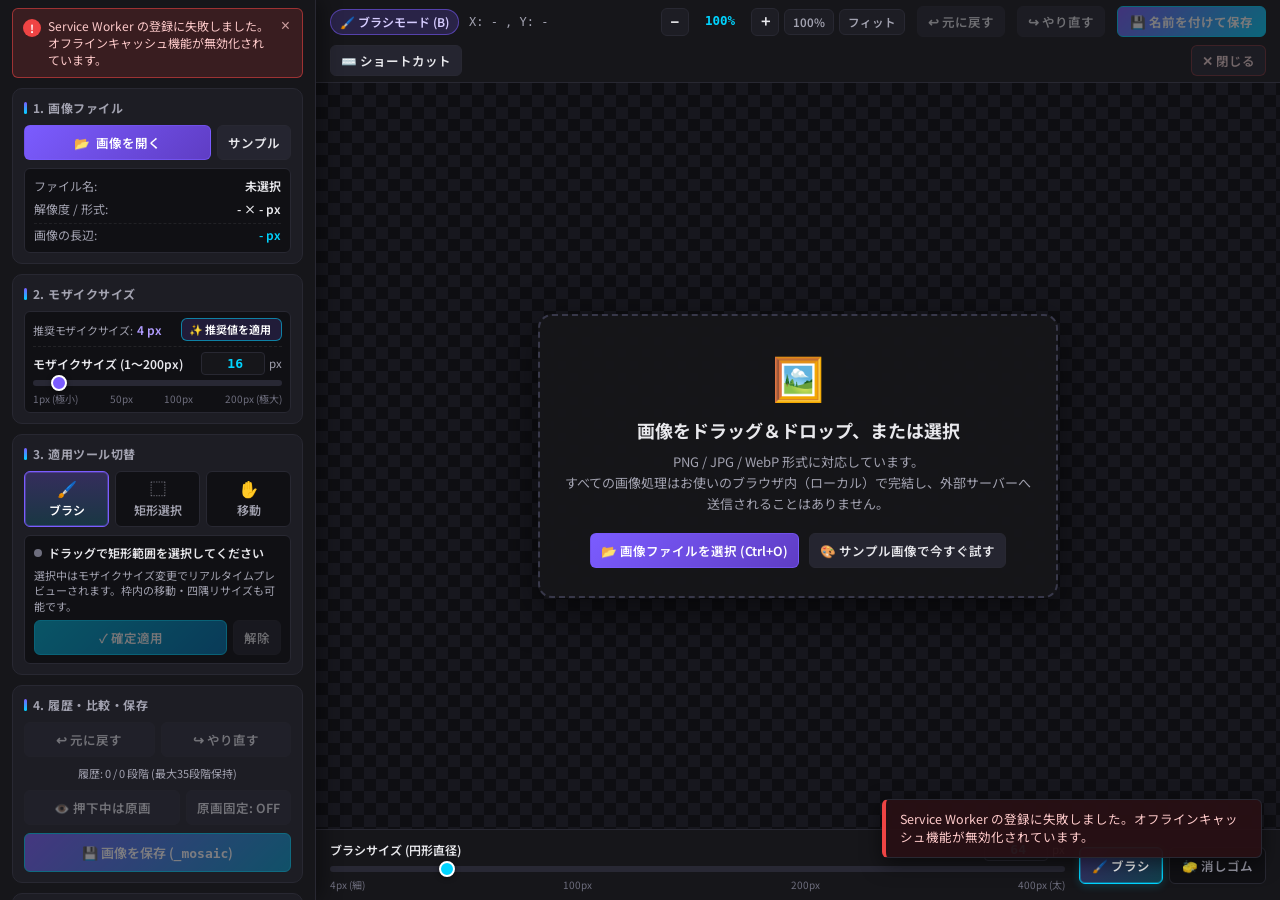
==== commit 8f4c3f43: "Enlarge portrait canvas area (no page scroll, flexible workspace, compact capped panel) and merge re" ====
--- a/index.html
+++ b/index.html
@@ -48,9 +48,9 @@
       <!-- スクロール可能なパネル本体 -->
       <div class="panel-body">
 
-        <!-- 1. 画像ファイル読み込み & 画像情報・推奨モザイクサイズ常時表示 -->
+        <!-- 1. 画像ファイル読み込み & 画像情報表示 -->
         <section class="panel-section" aria-labelledby="sectionFileHeading">
-          <h2 id="sectionFileHeading" class="section-title">1. 画像ファイル・推奨値</h2>
+          <h2 id="sectionFileHeading" class="section-title">1. 画像ファイル</h2>
 
           <!-- 非表示のファイル選択input (PNG / JPG / WebP 対応) -->
           <input
@@ -71,7 +71,7 @@
             </button>
           </div>
 
-          <!-- 画像情報と推奨モザイクサイズの常時表示カード -->
+          <!-- 画像情報の常時表示カード -->
           <div class="info-card" aria-live="polite">
             <div class="info-row">
               <span class="info-label">ファイル名:</span>
@@ -85,30 +85,30 @@
               <span class="info-label">画像の長辺:</span>
               <strong id="infoLongSide" class="info-value accent-cyan">- px</strong>
             </div>
-            <div class="info-row highlight-row">
-              <span class="info-label" title="長辺400px以上なら ceil(長辺/100)、最小4px">推奨モザイクサイズ:</span>
-              <strong id="infoRecommendedSize" class="info-value accent-purple">4 px <small>(最小4px)</small></strong>
-            </div>
-            <p class="formula-note">算出式: <code>max(4, ceil(長辺 / 100))</code></p>
-
-            <!-- 推奨値適用ボタン -->
-            <button
-              type="button"
-              id="applyRecommendedBtn"
-              class="btn btn-accent btn-full"
-              aria-label="推奨モザイクサイズを現在の設定に適用する"
-            >
-              ✨ 推奨値をモザイクサイズに適用 (<span id="recommendedBtnValue">4</span>px)
-            </button>
           </div>
         </section>
 
-        <!-- 2. モザイクサイズ設定 -->
+        <!-- 2. モザイクサイズ設定 (推奨モザイクサイズ表示・適用 + サイズ調整) -->
         <section class="panel-section" aria-labelledby="sectionSizeHeading">
           <h2 id="sectionSizeHeading" class="section-title">2. モザイクサイズ</h2>
 
-          <!-- モザイクサイズ (1〜200px, 1px単位, スライダー+数値連動) -->
+          <!-- 推奨モザイクサイズ & モザイクサイズ調整 (1〜200px, 1px単位, スライダー+数値連動) -->
           <div class="control-group">
+            <div class="recommended-row" aria-live="polite">
+              <div class="recommended-info">
+                <span class="info-label" title="長辺400px以上なら ceil(長辺/100)、最小4px">推奨モザイクサイズ:</span>
+                <strong id="infoRecommendedSize" class="info-value accent-purple">4 px <small>(最小4px)</small></strong>
+              </div>
+              <button
+                type="button"
+                id="applyRecommendedBtn"
+                class="btn btn-accent btn-recommended-inline"
+                aria-label="推奨モザイクサイズを現在の設定に適用する"
+              >
+                ✨ 推奨値を適用<span class="sr-only"> (<span id="recommendedBtnValue">4</span>px)</span>
+              </button>
+            </div>
+
             <div class="control-header">
               <label for="mosaicSizeSlider" class="control-label">モザイクサイズ (1〜200px)</label>
               <div class="number-input-wrap">
@@ -360,7 +360,7 @@
 
         <div class="zoom-controls" role="group" aria-label="ズーム倍率操作">
           <button type="button" id="zoomOutBtn" class="btn-icon-only" aria-label="ズームアウト (縮小 -)">−</button>
-          <span id="zoomLevelText" class="zoom-level-text" title="現在の表示倍率 (0.1x〜8.0x)">100%</span>
+          <span id="zoomLevelText" class="zoom-level-text" title="現在の表示倍率 (0.1x〜8.0x) と回転角">100%</span>
           <button type="button" id="zoomInBtn" class="btn-icon-only" aria-label="ズームイン (拡大 +)">＋</button>
           <button type="button" id="zoomResetBtn" class="btn-zoom-chip" aria-label="ズームを100%等倍にリセット (0)">100%</button>
           <button type="button" id="zoomFitBtn" class="btn-zoom-chip" aria-label="画像を画面サイズにフィット表示">フィット</button>
@@ -553,6 +553,7 @@
         <span><kbd>H</kbd> 押下中は原画比較</span>
         <span><kbd>ホイール</kbd> / <kbd>+</kbd><kbd>-</kbd><kbd>0</kbd> ズーム</span>
         <span><kbd>2本指ピンチ</kbd> ズーム</span>
+        <span><kbd>2本指でひねる</kbd> キャンバス回転</span>
         <span><kbd>中ボタン</kbd> / <kbd>Space</kbd>+ドラッグ パン移動</span>
         <span><kbd>Ctrl+S</kbd> 保存</span>
       </footer>
@@ -629,6 +630,10 @@
           <div class="shortcut-help-desc">タッチ操作でズーム（拡大・縮小）・画面移動</div>
         </div>
         <div class="shortcut-help-item">
+          <div class="shortcut-help-keys"><kbd>2本指でひねる</kbd></div>
+          <div class="shortcut-help-desc">キャンバス回転（表示のみ回転・90°単位でスナップ／フィットで0°にリセット）</div>
+        </div>
+        <div class="shortcut-help-item">
           <div class="shortcut-help-keys"><kbd>＋</kbd> <kbd>－</kbd> <kbd>0</kbd> <span class="key-sep">/</span> <kbd>ホイール</kbd></div>
           <div class="shortcut-help-desc">ズーム拡大・縮小 ／ <kbd>0</kbd> で 100% 等倍にリセット</div>
         </div>
--- a/style.css
+++ b/style.css
@@ -376,7 +376,7 @@
   display: inline-block;
 }
 
-/* ==================== 画像情報 & 推奨モザイクサイズカード ==================== */
+/* ==================== 画像情報カード & 推奨モザイクサイズ行 ==================== */
 .info-card {
   background-color: var(--bg-input);
   border: 1px solid var(--border-color);
@@ -426,16 +426,49 @@
   color: #b19cff;
 }
 
-.formula-note {
+/* セクション2: 推奨モザイクサイズ＋推奨値適用ボタンの横並び1行表示 */
+.recommended-row {
+  display: flex;
+  align-items: center;
+  justify-content: space-between;
+  gap: 6px;
+  padding-bottom: 5px;
+  border-bottom: 1px dashed rgba(255, 255, 255, 0.08);
+}
+
+.recommended-info {
+  display: flex;
+  align-items: baseline;
+  gap: 4px;
+  min-width: 0;
   font-size: 11px;
-  color: var(--text-muted);
-  text-align: right;
-  margin-bottom: 2px;
-}
-
-.formula-note code {
-  font-family: var(--font-mono);
-  color: var(--text-sub);
+  white-space: nowrap;
+}
+
+.recommended-info .info-label {
+  flex-shrink: 1;
+  min-width: 0;
+  overflow: hidden;
+  text-overflow: ellipsis;
+  letter-spacing: -0.02em;
+}
+
+.recommended-info .info-value {
+  flex-shrink: 0;
+  font-size: 12px;
+}
+
+.recommended-row #infoRecommendedSize small {
+  display: none;
+}
+
+.btn-recommended-inline {
+  width: auto;
+  flex-shrink: 0;
+  padding: 3px 7px;
+  font-size: 11px;
+  gap: 3px;
+  line-height: 1.35;
 }
 
 /* ==================== ツール切替ボタングループ ==================== */
@@ -872,11 +905,13 @@
 
 .zoom-level-text {
   min-width: 52px;
+  padding: 0 2px;
   text-align: center;
   font-family: var(--font-mono);
   font-size: 12.5px;
   font-weight: 700;
   color: var(--accent-cyan);
+  white-space: nowrap;
 }
 
 .btn-zoom-chip {
@@ -1337,30 +1372,236 @@
   color: var(--accent-cyan);
 }
 
-/* ==================== レスポンシブ対応 (狭い画面・タブレット・モバイル) ==================== */
+/* ==================== レスポンシブ対応 (狭い画面・タブレット・モバイル縦画面) ==================== */
 @media (max-width: 860px) {
   html,
   body {
-    overflow: auto;
+    height: 100%;
+    overflow: hidden;
   }
 
   .app-layout {
     flex-direction: column-reverse;
+    width: 100%;
+    height: 100vh;
+    height: 100dvh;
+    min-height: 0;
+    overflow: hidden;
+  }
+
+  .workspace-area {
+    flex: 1 1 0%;
     height: auto;
-    min-height: 100vh;
+    min-height: 0;
+  }
+
+  .canvas-viewport {
+    min-height: 0;
   }
 
   .tool-panel {
     width: 100%;
+    min-width: 0;
     max-width: 100%;
     height: auto;
+    max-height: 34vh;
+    max-height: 34dvh;
+    flex-shrink: 0;
+    overflow-y: auto;
+    overscroll-behavior: contain;
     border-right: none;
     border-top: 1px solid var(--border-color);
-  }
-
-  .workspace-area {
-    height: 62vh;
-    min-height: 380px;
+    box-shadow: 0 -4px 16px rgba(0, 0, 0, 0.45);
+  }
+
+  .tool-panel::-webkit-scrollbar {
+    width: 5px;
+  }
+
+  .tool-panel::-webkit-scrollbar-track {
+    background: var(--bg-panel);
+  }
+
+  .tool-panel::-webkit-scrollbar-thumb {
+    background: #2f2f3d;
+    border-radius: 3px;
+  }
+
+  /* 縦画面向けパネルコンパクト化 (セクション1・2がスクロールなしで見えるよう余白を詰める) */
+  .panel-header {
+    padding: 5px 8px;
+  }
+
+  .panel-alert {
+    margin: 4px 8px 0;
+    padding: 6px 8px;
+  }
+
+  .panel-body {
+    flex: 0 0 auto;
+    overflow-y: visible;
+    padding: 4px 8px 10px;
+    gap: 4px;
+  }
+
+  .panel-section {
+    padding: 5px 8px;
+    gap: 4px;
+    border-radius: var(--radius-sm);
+  }
+
+  .section-title {
+    font-size: 11px;
+    line-height: 1.2;
+    gap: 5px;
+  }
+
+  .section-title::before {
+    height: 10px;
+  }
+
+  .panel-section .btn {
+    padding: 4px 8px;
+    font-size: 11.5px;
+    line-height: 1.3;
+  }
+
+  .panel-section .btn-save {
+    padding: 6px 10px;
+    font-size: 12px;
+  }
+
+  /* セクション1情報カード: 行間を詰め、「解像度 / 形式」「画像の長辺」を横並び化 */
+  .info-card {
+    display: grid;
+    grid-template-columns: minmax(0, 1.35fr) minmax(0, 1fr);
+    gap: 2px 10px;
+    padding: 3px 7px;
+  }
+
+  .info-card > .info-row:first-child {
+    grid-column: 1 / -1;
+  }
+
+  .info-row {
+    font-size: 11px;
+    line-height: 1.3;
+    gap: 4px;
+    min-width: 0;
+  }
+
+  .info-card .info-value {
+    overflow: hidden;
+    text-overflow: ellipsis;
+    white-space: nowrap;
+  }
+
+  .info-card .text-ellipsis {
+    max-width: none;
+  }
+
+  .info-card .highlight-row {
+    padding-top: 0;
+    border-top: none;
+    padding-left: 8px;
+    border-left: 1px dashed rgba(255, 255, 255, 0.1);
+  }
+
+  /* セクション2: 推奨値＋モザイクサイズ調整のコンパクト化 */
+  .tool-panel .control-group {
+    padding: 4px 7px;
+    gap: 3px;
+  }
+
+  .recommended-row {
+    padding-bottom: 3px;
+  }
+
+  .panel-section .btn-recommended-inline {
+    padding: 2px 7px;
+    font-size: 11px;
+    line-height: 1.25;
+  }
+
+  .tool-panel .control-label {
+    font-size: 11.5px;
+  }
+
+  .tool-panel .number-input {
+    width: 58px;
+    padding: 2px 5px;
+    font-size: 12px;
+  }
+
+  /* モザイクサイズ・ブラシサイズの目盛りテキストは縦画面では非表示 */
+  .range-ticks {
+    display: none;
+  }
+
+  /* 下部ブラシバーのコンパクト化 */
+  .brush-size-bar {
+    padding: 4px 10px;
+    gap: 8px;
+  }
+
+  .brush-size-controls {
+    gap: 2px;
+  }
+
+  .brush-size-controls .control-label {
+    font-size: 11px;
+    white-space: nowrap;
+    overflow: hidden;
+    text-overflow: ellipsis;
+  }
+
+  .brush-size-controls .number-input {
+    width: 54px;
+    padding: 2px 5px;
+    font-size: 12px;
+  }
+
+  .brush-mode-switcher {
+    gap: 4px;
+  }
+
+  .brush-mode-btn {
+    padding: 5px 8px;
+    font-size: 11.5px;
+    gap: 4px;
+  }
+
+  /* 上部ツールバー・初期案内画面の省スペース調整 */
+  .canvas-toolbar {
+    min-height: 36px;
+    padding: 4px 8px;
+    gap: 4px 6px;
+  }
+
+  .empty-state-box {
+    padding: 12px;
+    overflow-y: auto;
+  }
+
+  .empty-state-inner {
+    padding: 16px 14px;
+    max-height: 100%;
+    overflow-y: auto;
+  }
+
+  .empty-icon {
+    font-size: 32px;
+    margin-bottom: 6px;
+  }
+
+  .empty-title {
+    font-size: 15px;
+    margin-bottom: 6px;
+  }
+
+  .empty-desc {
+    font-size: 12px;
+    margin-bottom: 12px;
   }
 
   .shortcut-grid {
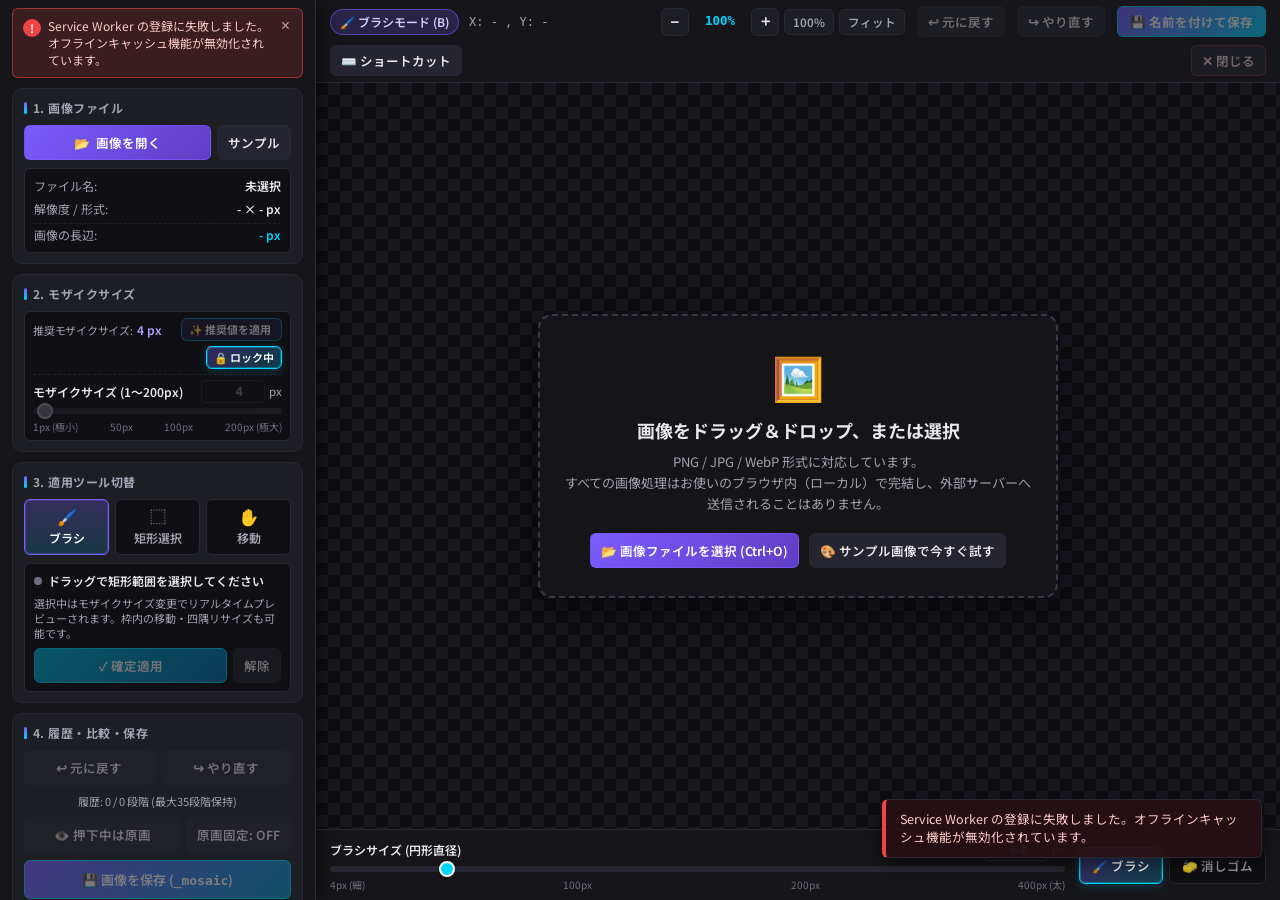
==== commit 5fb08b66: "Lock mosaic size to the recommended size by default with a lock toggle; bump service worker cache to" ====
--- a/index.html
+++ b/index.html
@@ -88,7 +88,7 @@
           </div>
         </section>
 
-        <!-- 2. モザイクサイズ設定 (推奨モザイクサイズ表示・適用 + サイズ調整) -->
+        <!-- 2. モザイクサイズ設定 (推奨モザイクサイズ表示・適用 + ロック切替 + サイズ調整) -->
         <section class="panel-section" aria-labelledby="sectionSizeHeading">
           <h2 id="sectionSizeHeading" class="section-title">2. モザイクサイズ</h2>
 
@@ -103,10 +103,18 @@
                 type="button"
                 id="applyRecommendedBtn"
                 class="btn btn-accent btn-recommended-inline"
+                disabled
                 aria-label="推奨モザイクサイズを現在の設定に適用する"
               >
                 ✨ 推奨値を適用<span class="sr-only"> (<span id="recommendedBtnValue">4</span>px)</span>
               </button>
+              <button
+                type="button"
+                id="mosaicLockBtn"
+                class="btn btn-recommended-inline btn-mosaic-lock active"
+                aria-pressed="true"
+                title="モザイクサイズの推奨値ロックを切り替え"
+              >🔒 ロック中</button>
             </div>
 
             <div class="control-header">
@@ -120,7 +128,8 @@
                   min="1"
                   max="200"
                   step="1"
-                  value="16"
+                  value="4"
+                  disabled
                   aria-label="モザイクサイズ数値入力 (1から200ピクセル)"
                 >
                 <span class="unit-label">px</span>
@@ -133,7 +142,8 @@
               min="1"
               max="200"
               step="1"
-              value="16"
+              value="4"
+              disabled
               aria-label="モザイクサイズスライダー (1から200ピクセル)"
             >
             <div class="range-ticks">
--- a/style.css
+++ b/style.css
@@ -426,12 +426,13 @@
   color: #b19cff;
 }
 
-/* セクション2: 推奨モザイクサイズ＋推奨値適用ボタンの横並び1行表示 */
+/* セクション2: 推奨モザイクサイズ＋推奨値適用ボタン＋ロック切替ボタンの行表示 */
 .recommended-row {
   display: flex;
-  align-items: center;
-  justify-content: space-between;
-  gap: 6px;
+  flex-wrap: wrap;
+  align-items: center;
+  justify-content: flex-end;
+  gap: 5px 6px;
   padding-bottom: 5px;
   border-bottom: 1px dashed rgba(255, 255, 255, 0.08);
 }
@@ -441,6 +442,7 @@
   align-items: baseline;
   gap: 4px;
   min-width: 0;
+  margin-right: auto;
   font-size: 11px;
   white-space: nowrap;
 }
@@ -469,6 +471,34 @@
   font-size: 11px;
   gap: 3px;
   line-height: 1.35;
+}
+
+/* モザイクサイズ推奨値ロック切替ボタン */
+.btn-mosaic-lock {
+  background-color: var(--bg-panel);
+  border-color: var(--border-color);
+  color: var(--text-sub);
+}
+
+.btn-mosaic-lock:hover:not(:disabled) {
+  background-color: var(--bg-hover);
+  border-color: #3e3e52;
+  color: var(--text-main);
+}
+
+.btn-mosaic-lock.active,
+.btn-mosaic-lock[aria-pressed="true"] {
+  background: linear-gradient(135deg, rgba(123, 92, 255, 0.32) 0%, rgba(0, 212, 255, 0.22) 100%);
+  border-color: var(--accent-cyan);
+  color: #ffffff;
+  box-shadow: 0 0 0 1px rgba(0, 212, 255, 0.35) inset, 0 2px 8px rgba(0, 212, 255, 0.2);
+}
+
+.btn-mosaic-lock.active:hover:not(:disabled),
+.btn-mosaic-lock[aria-pressed="true"]:hover:not(:disabled) {
+  background: linear-gradient(135deg, rgba(123, 92, 255, 0.42) 0%, rgba(0, 212, 255, 0.3) 100%);
+  border-color: var(--accent-cyan-hover);
+  color: #ffffff;
 }
 
 /* ==================== ツール切替ボタングループ ==================== */
@@ -605,6 +635,13 @@
   box-shadow: 0 0 0 2px rgba(123, 92, 255, 0.25);
 }
 
+.number-input:disabled {
+  opacity: 0.45;
+  color: var(--text-muted);
+  background-color: var(--bg-input);
+  cursor: not-allowed;
+}
+
 .unit-label {
   font-size: 11.5px;
   color: var(--text-sub);
@@ -635,7 +672,7 @@
   transition: transform 0.1s ease;
 }
 
-.range-slider::-webkit-slider-thumb:hover {
+.range-slider:not(:disabled)::-webkit-slider-thumb:hover {
   transform: scale(1.12);
 }
 
@@ -654,6 +691,24 @@
 
 .range-slider-cyan::-moz-range-thumb {
   background: var(--accent-cyan);
+}
+
+.range-slider:disabled {
+  opacity: 0.4;
+  cursor: not-allowed;
+}
+
+.range-slider:disabled::-webkit-slider-thumb {
+  background: var(--text-muted);
+  border-color: var(--text-sub);
+  box-shadow: none;
+  cursor: not-allowed;
+}
+
+.range-slider:disabled::-moz-range-thumb {
+  background: var(--text-muted);
+  border-color: var(--text-sub);
+  cursor: not-allowed;
 }
 
 .range-ticks {
@@ -1514,11 +1569,12 @@
   }
 
   .recommended-row {
+    gap: 3px 5px;
     padding-bottom: 3px;
   }
 
   .panel-section .btn-recommended-inline {
-    padding: 2px 7px;
+    padding: 2px 6px;
     font-size: 11px;
     line-height: 1.25;
   }
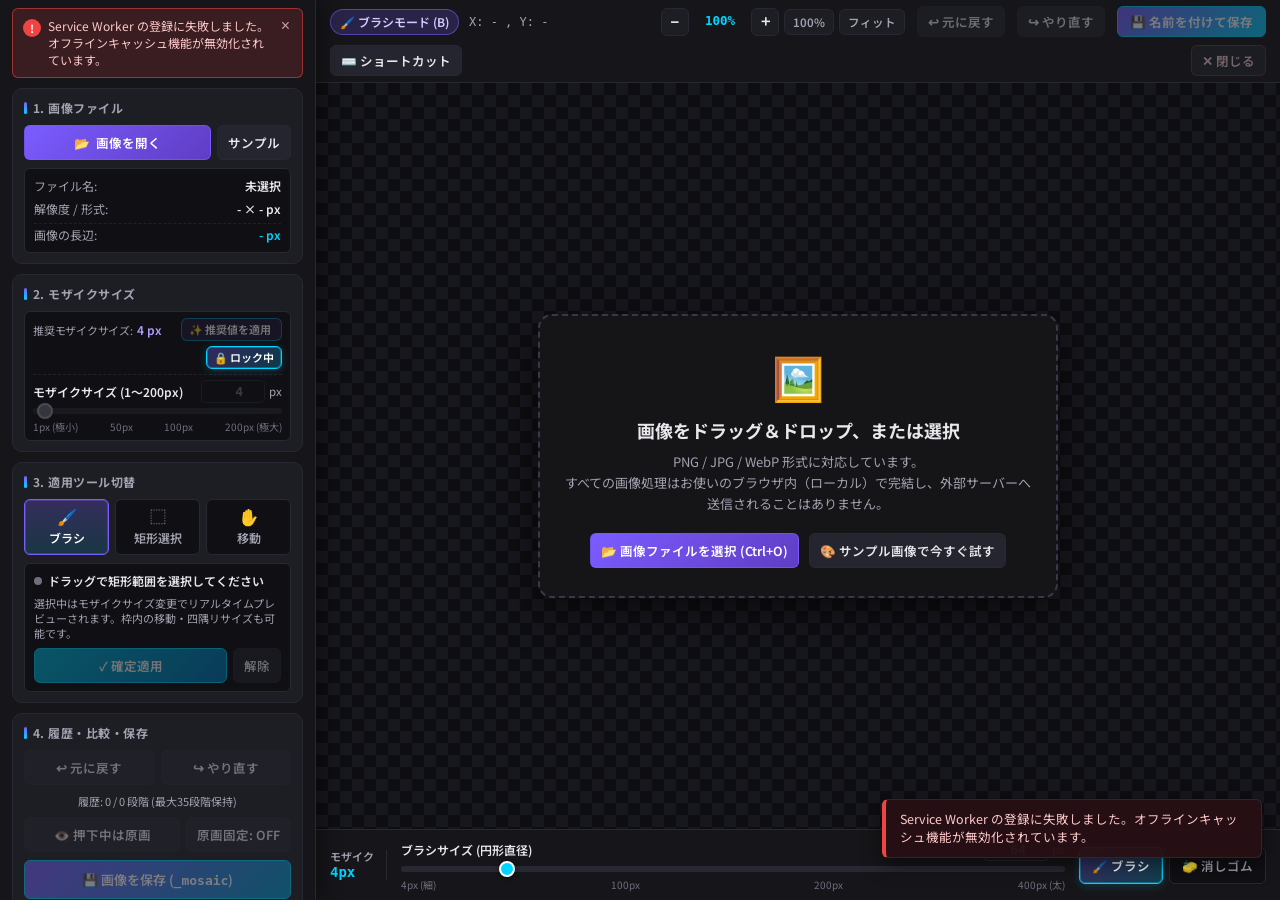
==== commit e90904e1: "Show current mosaic size in bottom bar and clip brush mosaic to the smooth stroke area; bump service" ====
--- a/index.html
+++ b/index.html
@@ -448,6 +448,9 @@
           </button>
         </div>
 
+        <!-- 「元に戻す」実行時にキャンバス中央へ一時的に大きく表示されるインジケーター -->
+        <div id="undoIndicator" class="undo-indicator" role="status" aria-live="polite" aria-atomic="true"></div>
+
         <!-- 初期状態（画像未読み込み時）の案内ボックス -->
         <div id="emptyStateBox" class="empty-state-box">
           <div class="empty-state-inner">
@@ -493,6 +496,12 @@
 
       <!-- 下部ブラシサイズ調節バー (円形プレビュー直径, スライダー+数値連動, ブラシ/消しゴム切替) -->
       <div id="brushControlGroup" class="control-group brush-size-bar">
+        <!-- 現在のモザイクサイズ表示 (表示専用, setMosaicSize() で更新) -->
+        <div class="current-mosaic-size">
+          <span class="current-mosaic-size-label">モザイク</span>
+          <span id="currentMosaicSizeValue" class="current-mosaic-size-value">4px</span>
+        </div>
+
         <div class="brush-size-controls">
           <div class="control-header">
             <label for="brushSizeSlider" class="control-label">ブラシサイズ (円形直径)</label>
@@ -564,6 +573,7 @@
         <span><kbd>ホイール</kbd> / <kbd>+</kbd><kbd>-</kbd><kbd>0</kbd> ズーム</span>
         <span><kbd>2本指ピンチ</kbd> ズーム</span>
         <span><kbd>2本指でひねる</kbd> キャンバス回転</span>
+        <span><kbd>2本指タップ</kbd> 元に戻す</span>
         <span><kbd>中ボタン</kbd> / <kbd>Space</kbd>+ドラッグ パン移動</span>
         <span><kbd>Ctrl+S</kbd> 保存</span>
       </footer>
@@ -644,6 +654,10 @@
           <div class="shortcut-help-desc">キャンバス回転（表示のみ回転・90°単位でスナップ／フィットで0°にリセット）</div>
         </div>
         <div class="shortcut-help-item">
+          <div class="shortcut-help-keys"><kbd>2本指タップ</kbd></div>
+          <div class="shortcut-help-desc">元に戻す（Undo）</div>
+        </div>
+        <div class="shortcut-help-item">
           <div class="shortcut-help-keys"><kbd>＋</kbd> <kbd>－</kbd> <kbd>0</kbd> <span class="key-sep">/</span> <kbd>ホイール</kbd></div>
           <div class="shortcut-help-desc">ズーム拡大・縮小 ／ <kbd>0</kbd> で 100% 等倍にリセット</div>
         </div>
--- a/style.css
+++ b/style.css
@@ -1036,6 +1036,45 @@
   margin-right: 4px;
 }
 
+/* 「元に戻す」実行時にキャンバス中央へ大きく表示するピル型インジケーター
+   (キャンバス・確定バーより前面 / ショートカットヘルプのオーバーレイ (z-index: 1000) より背面) */
+.undo-indicator {
+  position: absolute;
+  top: 50%;
+  left: 50%;
+  transform: translate(-50%, -50%) scale(0.96);
+  z-index: 20;
+  max-width: calc(100% - 32px);
+  padding: 0.55em 1.2em;
+  font-size: clamp(20px, 4.5vw, 34px);
+  font-weight: 800;
+  line-height: 1.3;
+  letter-spacing: 0.02em;
+  text-align: center;
+  white-space: nowrap;
+  overflow: hidden;
+  text-overflow: ellipsis;
+  color: var(--accent-cyan);
+  background-color: rgba(10, 10, 14, 0.82);
+  border: 2px solid var(--accent-cyan);
+  border-radius: 999px;
+  box-shadow: 0 12px 36px rgba(0, 0, 0, 0.7), 0 0 22px rgba(0, 212, 255, 0.35);
+  text-shadow: 0 0 10px rgba(0, 212, 255, 0.45);
+  backdrop-filter: blur(6px);
+  pointer-events: none;
+  user-select: none;
+  opacity: 0;
+  visibility: hidden;
+  transition: opacity 0.25s ease, transform 0.25s ease, visibility 0s linear 0.25s;
+}
+
+.undo-indicator.is-visible {
+  opacity: 1;
+  visibility: visible;
+  transform: translate(-50%, -50%) scale(1);
+  transition: opacity 0.15s ease, transform 0.15s ease, visibility 0s linear 0s;
+}
+
 /* 初期ウェルカム画面（未読み込み時） */
 .empty-state-box {
   position: absolute;
@@ -1173,6 +1212,34 @@
   border-radius: 0;
   flex-shrink: 0;
   z-index: 10;
+}
+
+/* 下部バー左端: 現在のモザイクサイズ表示 (表示専用, 縮ませない) */
+.current-mosaic-size {
+  display: flex;
+  flex-direction: column;
+  align-items: flex-start;
+  justify-content: center;
+  gap: 1px;
+  flex-shrink: 0;
+  padding-right: 12px;
+  border-right: 1px solid var(--border-color);
+  line-height: 1.2;
+  white-space: nowrap;
+  user-select: none;
+}
+
+.current-mosaic-size-label {
+  font-size: 11px;
+  font-weight: 600;
+  color: var(--text-sub);
+}
+
+.current-mosaic-size-value {
+  font-family: var(--font-mono);
+  font-size: 14px;
+  font-weight: 700;
+  color: var(--accent-cyan);
 }
 
 .brush-size-controls {
@@ -1604,6 +1671,19 @@
     gap: 2px;
   }
 
+  .current-mosaic-size {
+    gap: 0;
+    padding-right: 8px;
+  }
+
+  .current-mosaic-size-label {
+    font-size: 10px;
+  }
+
+  .current-mosaic-size-value {
+    font-size: 12.5px;
+  }
+
   .brush-size-controls .control-label {
     font-size: 11px;
     white-space: nowrap;
